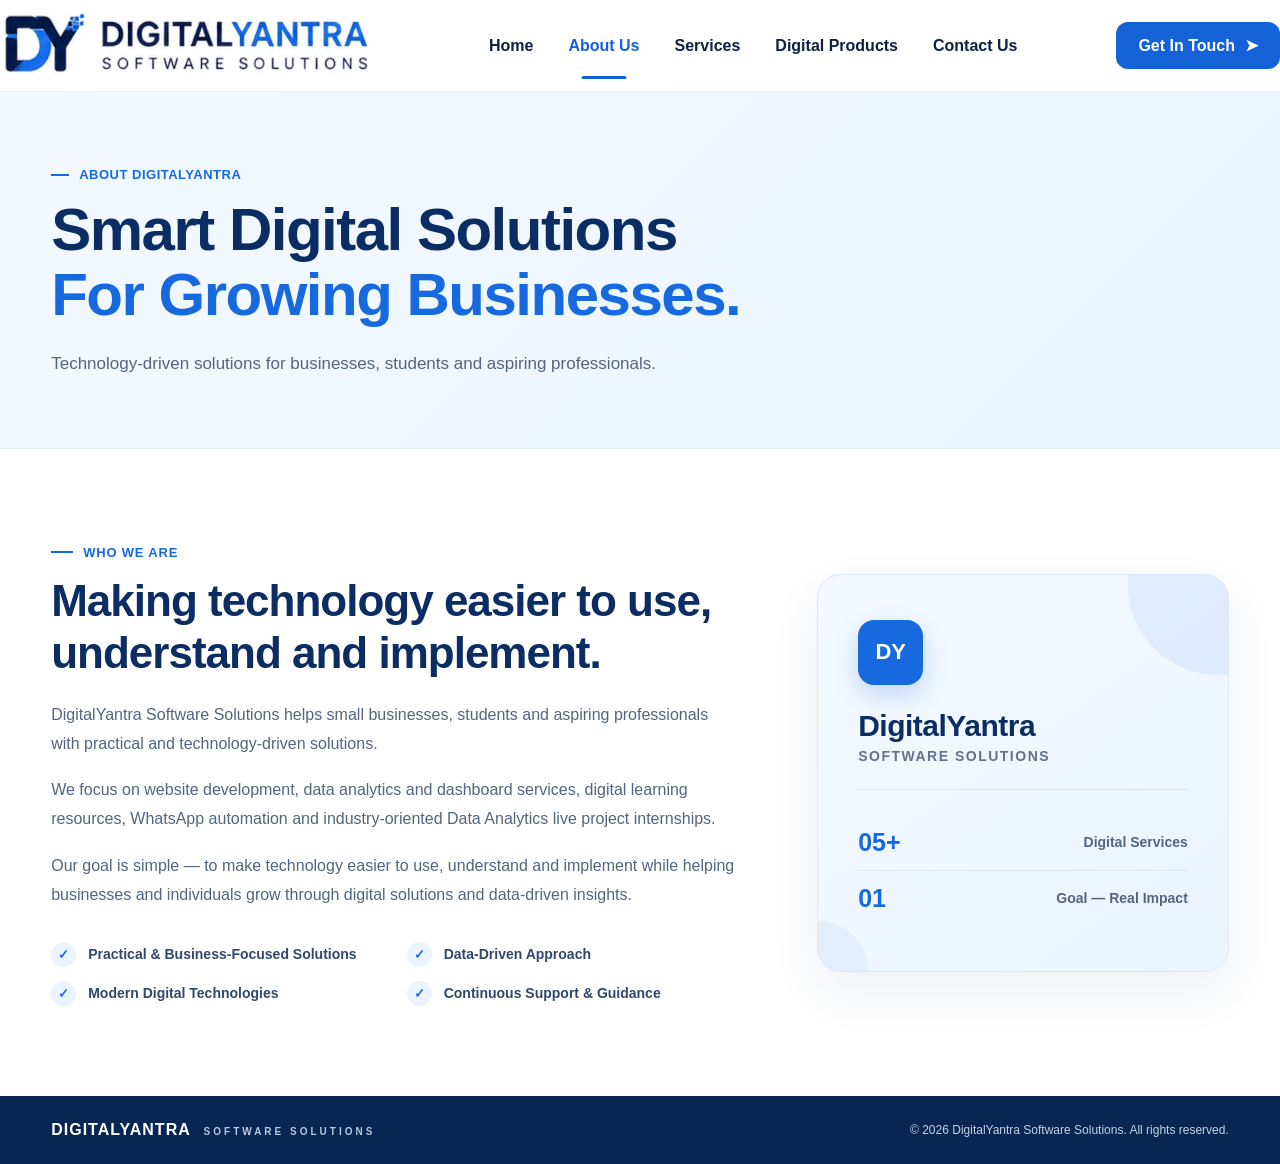
==== about.html @ acbac9d9 "Add files via upload" ====
<!DOCTYPE html><html lang="en"><head><meta charset="UTF-8"><meta name="viewport" content="width=device-width, initial-scale=1.0"><meta name="description" content="About DigitalYantra Software Solutions."><title>About Us | DigitalYantra Software Solutions</title><link rel="stylesheet" href="css/common.css"><link rel="stylesheet" href="css/about.css"></head><body>
<header class="header"><div class="container nav-wrap"><a href="index.html" class="brand"><img src="image/DigitalYantra_Logo.jpg" alt="DigitalYantra Software Solutions" class="brand-logo"></a><nav class="nav" id="mainNav"><a href="index.html">Home</a><a href="about.html" class="active">About Us</a><a href="services.html">Services</a><a href="digital-products.html">Digital Products</a><a href="contact.html">Contact Us</a></nav><a class="top-btn" href="contact.html">Get In Touch <span>➤</span></a><button class="menu-btn" id="menuBtn" aria-label="Open menu">☰</button></div></header>
<main><section class="page-hero"><div class="container"><div class="eyebrow"><span></span> ABOUT DIGITALYANTRA</div><h1>Smart Digital Solutions<br><span>For Growing Businesses.</span></h1><p>Technology-driven solutions for businesses, students and aspiring professionals.</p></div></section>
<section class="about-section"><div class="container about-grid"><div class="about-content"><div class="about-label">WHO WE ARE</div><h2>Making technology easier to use, understand and implement.</h2><p>DigitalYantra Software Solutions helps small businesses, students and aspiring professionals with practical and technology-driven solutions.</p><p>We focus on website development, data analytics and dashboard services, digital learning resources, WhatsApp automation and industry-oriented Data Analytics live project internships.</p><p>Our goal is simple — to make technology easier to use, understand and implement while helping businesses and individuals grow through digital solutions and data-driven insights.</p><div class="about-points"><div class="about-point"><span>✓</span><p>Practical &amp; Business-Focused Solutions</p></div><div class="about-point"><span>✓</span><p>Data-Driven Approach</p></div><div class="about-point"><span>✓</span><p>Modern Digital Technologies</p></div><div class="about-point"><span>✓</span><p>Continuous Support &amp; Guidance</p></div></div></div><div class="about-card"><div class="about-card-icon">DY</div><h3>DigitalYantra</h3><p>Software Solutions</p><div class="about-divider"></div><div class="about-stat"><strong>05+</strong><span>Digital Services</span></div><div class="about-stat"><strong>01</strong><span>Goal — Real Impact</span></div></div></div></section></main>
<footer><div class="container footer-inner"><div class="footer-brand">DIGITALYANTRA <span>SOFTWARE SOLUTIONS</span></div><p>© <span id="year"></span> DigitalYantra Software Solutions. All rights reserved.</p></div></footer><script src="js/common.js"></script></body></html>
---- css/common.css ----
/* =========================================================
   GLOBAL RESET
========================================================= */

* {
    box-sizing: border-box;
    margin: 0;
    padding: 0;
}

html {
    scroll-behavior: smooth;
    width: 100%;
}

body {
    width: 100%;
    min-width: 0;

    font-family: Arial, Helvetica, sans-serif;

    color: #10244b;
    background: #ffffff;

    overflow-x: hidden;
}

img {
    max-width: 100%;
    height: auto;
}

a {
    color: inherit;
    text-decoration: none;
}

button {
    font-family: inherit;
}


/* =========================================================
   CONTAINER
========================================================= */

.container {
    width: min(92%, 1390px);
    margin-left: auto;
    margin-right: auto;
}


/* =========================================================
   HEADER
========================================================= */

.header {
    width: 100%;
    height: 92px;

    background: rgba(255, 255, 255, 0.98);

    border-bottom: 1px solid #edf1f7;

    display: flex;
    align-items: center;

    position: sticky;
    top: 0;

    z-index: 1000;
}


/* =========================================================
   HEADER WRAPPER
========================================================= */

.nav-wrap {
    width: 100%;

    display: flex;
    align-items: center;
    justify-content: space-between;

    gap: 25px;
}


/* =========================================================
   LOGO
========================================================= */

.brand {
    display: flex;
    align-items: center;

    flex-shrink: 1;

    min-width: 0;
}

.brand-logo {
    width: 390px;
    max-width: 100%;

    height: auto;
    max-height: 72px;

    display: block;

    object-fit: contain;
}


/* =========================================================
   NAVIGATION
========================================================= */

.nav {
    display: flex;
    align-items: center;

    gap: 35px;

    font-weight: 600;

    color: #0e1f42;

    flex-shrink: 0;
}

.nav a {
    height: 92px;

    display: flex;
    align-items: center;

    position: relative;

    white-space: nowrap;

    transition: color 0.25s ease;
}

.nav a:hover,
.nav a.active {
    color: #1261d9;
}

.nav a.active::after {
    content: "";

    position: absolute;

    bottom: 13px;
    left: 50%;

    transform: translateX(-50%);

    width: 45px;
    height: 3px;

    background: #1261d9;

    border-radius: 4px;
}


/* =========================================================
   GET IN TOUCH BUTTON
========================================================= */

.top-btn {
    display: inline-flex;

    align-items: center;
    justify-content: center;

    gap: 10px;

    background: #1462d8;

    color: #ffffff;

    padding: 14px 22px;

    border-radius: 12px;

    font-weight: 700;

    white-space: nowrap;

    flex-shrink: 0;

    transition:
        transform 0.25s ease,
        box-shadow 0.25s ease;
}

.top-btn:hover {
    transform: translateY(-2px);

    box-shadow:
        0 10px 25px rgba(18, 97, 217, 0.25);
}


/* =========================================================
   MOBILE MENU BUTTON
========================================================= */

.menu-btn {
    display: none;

    border: 0;

    background: transparent;

    color: #1261d9;

    font-size: 30px;

    line-height: 1;

    cursor: pointer;

    padding: 5px;
}


/* =========================================================
   EYEBROW
========================================================= */

.eyebrow {
    color: #1555a7;

    font-size: 15px;

    font-weight: 800;

    letter-spacing: 0.4px;

    display: flex;

    align-items: center;

    gap: 10px;
}

.eyebrow span {
    width: 29px;
    height: 2px;

    background: #1261d9;
}


/* =========================================================
   FOOTER
========================================================= */

footer {
    background: #092653;

    color: #ffffff;

    padding: 25px 0;
}

.footer-inner {
    display: flex;

    justify-content: space-between;

    align-items: center;

    gap: 20px;
}

.footer-brand {
    font-weight: 800;

    letter-spacing: 1px;
}

.footer-brand span {
    font-size: 10px;

    letter-spacing: 3px;

    margin-left: 8px;

    color: #b8c8e2;
}

footer p {
    font-size: 12px;

    color: #c4d1e4;
}


/* =========================================================
   LARGE TABLET / SMALL LAPTOP
========================================================= */

@media (max-width: 1200px) {

    .container {
        width: min(94%, 1100px);
    }

    .brand-logo {
        width: 300px;
    }

    .nav {
        gap: 20px;
        font-size: 15px;
    }

    .top-btn {
        padding: 12px 16px;
    }
}


/* =========================================================
   TABLET
========================================================= */

@media (max-width: 1000px) {

    .header {
        height: 76px;
    }

    .nav-wrap {
        gap: 15px;
    }

    .brand-logo {
        width: 280px;
        max-height: 60px;
    }

    /* Hide desktop navigation */

    .nav {
        display: none;

        position: absolute;

        top: 76px;
        left: 3%;
        right: 3%;

        width: auto;

        background: #ffffff;

        padding: 10px;

        flex-direction: column;

        align-items: stretch;

        gap: 0;

        border-radius: 0 0 14px 14px;

        box-shadow:
            0 12px 30px rgba(0, 0, 0, 0.12);

        z-index: 999;
    }

    /* JavaScript adds .open */

    .nav.open {
        display: flex;
    }

    .nav a {
        width: 100%;

        height: 50px;

        display: flex;

        align-items: center;

        justify-content: center;

        border-bottom: 1px solid #edf1f7;
    }

    .nav a:last-child {
        border-bottom: 0;
    }

    .nav a.active::after {
        bottom: 3px;
    }

    /* Hide desktop button */

    .top-btn {
        display: none;
    }

    /* Show hamburger */

    .menu-btn {
        display: block;

        flex-shrink: 0;
    }
}


/* =========================================================
   MOBILE
========================================================= */

@media (max-width: 650px) {

    .container {
        width: calc(100% - 30px);
    }

    .header {
        height: 68px;
    }

    .brand {
        max-width: calc(100% - 50px);
    }

    .brand-logo {
        width: 220px;
        max-width: 100%;
        max-height: 52px;
    }

    .menu-btn {
        font-size: 27px;
    }

    .nav {
        top: 68px;

        left: 15px;
        right: 15px;
    }

    .footer-inner {
        flex-direction: column;

        text-align: center;

        gap: 10px;
    }

    .footer-brand span {
        display: block;

        margin-left: 0;

        margin-top: 4px;
    }
}


/* =========================================================
   VERY SMALL PHONES
========================================================= */

@media (max-width: 400px) {

    .container {
        width: calc(100% - 24px);
    }

    .brand-logo {
        width: 190px;
    }

    .menu-btn {
        font-size: 25px;
    }
}
---- css/about.css ----
/* =========================================================
   ABOUT US PAGE
   DigitalYantra Software Solutions
   ========================================================= */


/* =========================================================
   PAGE HERO
   ========================================================= */

.page-hero {
    padding: 75px 0 70px;
    background: linear-gradient(
        135deg,
        #f4f9ff 0%,
        #eaf4ff 100%
    );

    border-bottom: 1px solid #e1ebf7;
}

.page-hero .container {
    max-width: 1250px;
}

.eyebrow {
    display: flex;
    align-items: center;
    gap: 10px;

    margin-bottom: 16px;

    color: #1769e0;
    font-size: 13px;
    font-weight: 800;
    letter-spacing: 0.5px;
}

.eyebrow span {
    width: 18px;
    height: 2px;

    display: inline-block;

    background: #1769e0;
}

.page-hero h1 {
    margin: 0;

    color: #0c2d63;

    font-size: clamp(38px, 5vw, 60px);
    line-height: 1.08;

    letter-spacing: -1.5px;
}

.page-hero h1 span {
    color: #1769e0;
}

.page-hero p {
    max-width: 650px;

    margin: 22px 0 0;

    color: #526581;

    font-size: 17px;
    line-height: 1.7;
}


/* =========================================================
   ABOUT SECTION
   ========================================================= */

.about-section {
    padding: 90px 0;
    background: #ffffff;
}

.about-section .container {
    max-width: 1250px;
}


/* =========================================================
   ABOUT GRID
   ========================================================= */

.about-grid {
    display: grid;

    grid-template-columns: 1.25fr 0.75fr;

    gap: 80px;

    align-items: center;
}


/* =========================================================
   ABOUT CONTENT
   ========================================================= */

.about-content {
    max-width: 720px;
}

.about-label {
    display: inline-flex;
    align-items: center;

    margin-bottom: 15px;

    color: #1769e0;

    font-size: 13px;
    font-weight: 800;

    letter-spacing: 0.8px;
}

.about-label::before {
    content: "";

    width: 22px;
    height: 2px;

    margin-right: 10px;

    background: #1769e0;
}

.about-content h2 {
    margin: 0 0 22px;

    color: #0c2d63;

    font-size: clamp(30px, 4vw, 44px);

    line-height: 1.18;

    letter-spacing: -1px;
}

.about-content > p {
    margin: 0 0 18px;

    color: #526581;

    font-size: 16px;

    line-height: 1.8;
}


/* =========================================================
   ABOUT POINTS
   ========================================================= */

.about-points {
    display: grid;

    grid-template-columns: 1fr 1fr;

    gap: 14px 25px;

    margin-top: 32px;
}

.about-point {
    display: flex;

    align-items: flex-start;

    gap: 12px;
}

.about-point span {
    flex-shrink: 0;

    width: 25px;
    height: 25px;

    display: flex;
    align-items: center;
    justify-content: center;

    background: #eaf3ff;

    color: #1769e0;

    border-radius: 50%;

    font-size: 13px;
    font-weight: 800;
}

.about-point p {
    margin: 2px 0 0;

    color: #30496b;

    font-size: 14px;
    font-weight: 600;

    line-height: 1.5;
}


/* =========================================================
   ABOUT CARD
   ========================================================= */

.about-card {
    position: relative;

    padding: 45px 40px;

    background: linear-gradient(
        145deg,
        #f4f9ff 0%,
        #eaf4ff 100%
    );

    border: 1px solid #dbe8f6;

    border-radius: 24px;

    box-shadow:
        0 20px 50px rgba(25, 70, 120, 0.08);

    overflow: hidden;
}


/* Decorative circle */

.about-card::before {
    content: "";

    position: absolute;

    width: 180px;
    height: 180px;

    right: -80px;
    top: -80px;

    border-radius: 50%;

    background: rgba(23, 105, 224, 0.08);
}


/* Second decorative circle */

.about-card::after {
    content: "";

    position: absolute;

    width: 100px;
    height: 100px;

    left: -50px;
    bottom: -50px;

    border-radius: 50%;

    background: rgba(23, 105, 224, 0.05);
}


/* =========================================================
   ABOUT CARD ICON
   ========================================================= */

.about-card-icon {
    position: relative;

    width: 65px;
    height: 65px;

    display: flex;
    align-items: center;
    justify-content: center;

    margin-bottom: 24px;

    background: #1769e0;

    color: #ffffff;

    border-radius: 16px;

    font-size: 22px;
    font-weight: 800;

    box-shadow:
        0 10px 25px rgba(23, 105, 224, 0.22);
}


/* =========================================================
   ABOUT CARD TEXT
   ========================================================= */

.about-card h3 {
    position: relative;

    margin: 0;

    color: #0c2d63;

    font-size: 30px;

    letter-spacing: -0.5px;
}

.about-card > p {
    position: relative;

    margin: 5px 0 25px;

    color: #60728d;

    font-size: 14px;

    text-transform: uppercase;

    letter-spacing: 1.5px;

    font-weight: 700;
}


/* =========================================================
   DIVIDER
   ========================================================= */

.about-divider {
    position: relative;

    height: 1px;

    margin: 25px 0;

    background: #d5e3f2;
}


/* =========================================================
   STATISTICS
   ========================================================= */

.about-stat {
    position: relative;

    display: flex;

    align-items: center;

    justify-content: space-between;

    padding: 13px 0;

    border-bottom: 1px solid #dce7f3;
}

.about-stat:last-child {
    border-bottom: none;
}

.about-stat strong {
    color: #1769e0;

    font-size: 25px;

    font-weight: 800;
}

.about-stat span {
    color: #526581;

    font-size: 14px;

    font-weight: 600;
}


/* =========================================================
   HOVER EFFECT
   ========================================================= */

.about-card {
    transition:
        transform 0.3s ease,
        box-shadow 0.3s ease;
}

.about-card:hover {
    transform: translateY(-6px);

    box-shadow:
        0 25px 60px rgba(25, 70, 120, 0.13);
}


/* =========================================================
   TABLET
   ========================================================= */

@media (max-width: 900px) {

    .page-hero {
        padding: 60px 0;
    }

    .about-section {
        padding: 70px 0;
    }

    .about-grid {
        grid-template-columns: 1fr;

        gap: 50px;
    }

    .about-content {
        max-width: 100%;
    }

    .about-card {
        max-width: 600px;

        width: 100%;

        margin: 0 auto;
    }
}


/* =========================================================
   MOBILE
   ========================================================= */

@media (max-width: 600px) {

    .page-hero {
        padding: 45px 0 50px;
    }

    .page-hero h1 {
        font-size: 36px;

        letter-spacing: -0.8px;
    }

    .page-hero p {
        font-size: 15px;
    }


    .about-section {
        padding: 55px 0;
    }


    .about-grid {
        gap: 40px;
    }


    .about-content h2 {
        font-size: 31px;

        line-height: 1.2;
    }


    .about-content > p {
        font-size: 15px;

        line-height: 1.75;
    }


    /* Stack points */

    .about-points {
        grid-template-columns: 1fr;

        gap: 14px;

        margin-top: 28px;
    }


    /* About card */

    .about-card {
        padding: 35px 28px;

        border-radius: 20px;
    }


    .about-card h3 {
        font-size: 27px;
    }


    .about-card-icon {
        width: 58px;
        height: 58px;

        font-size: 20px;
    }


    .about-stat strong {
        font-size: 22px;
    }
}


/* =========================================================
   SMALL MOBILE
   ========================================================= */

@media (max-width: 400px) {

    .page-hero h1 {
        font-size: 32px;
    }

    .about-content h2 {
        font-size: 28px;
    }

    .about-card {
        padding: 30px 22px;
    }

    .about-stat span {
        font-size: 13px;
    }
}
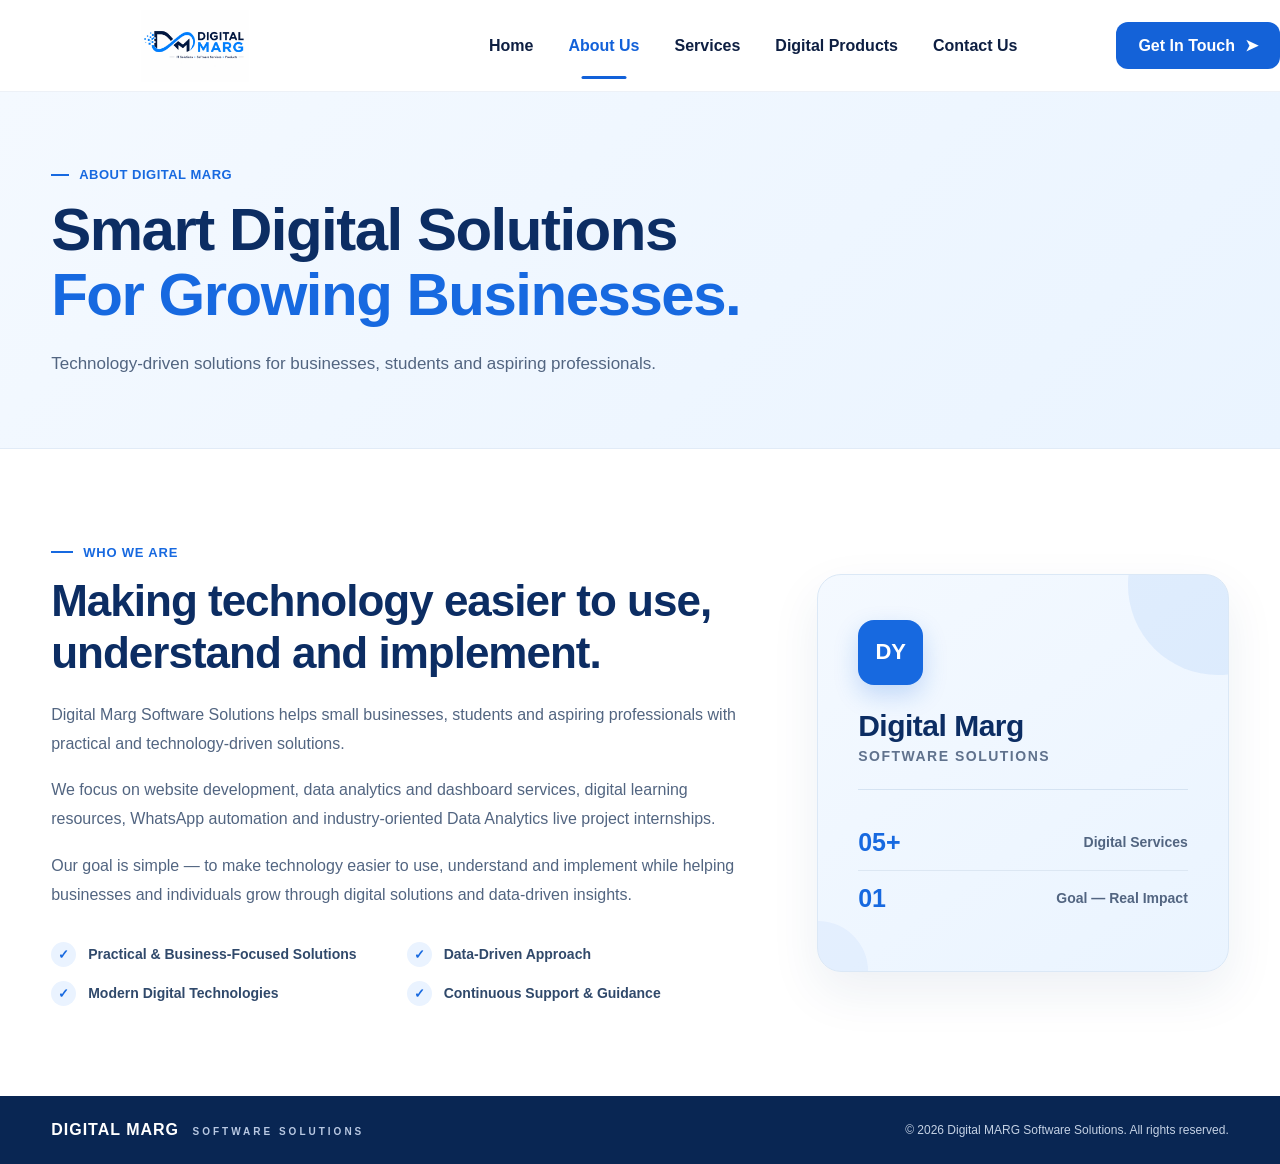
==== commit a0b8004c: "Update about.html" ====
--- a/about.html
+++ b/about.html
@@ -1,5 +1,44 @@
-<!DOCTYPE html><html lang="en"><head><meta charset="UTF-8"><meta name="viewport" content="width=device-width, initial-scale=1.0"><meta name="description" content="About DigitalYantra Software Solutions."><title>About Us | DigitalYantra Software Solutions</title><link rel="stylesheet" href="css/common.css"><link rel="stylesheet" href="css/about.css"></head><body>
-<header class="header"><div class="container nav-wrap"><a href="index.html" class="brand"><img src="image/DigitalYantra_Logo.jpg" alt="DigitalYantra Software Solutions" class="brand-logo"></a><nav class="nav" id="mainNav"><a href="index.html">Home</a><a href="about.html" class="active">About Us</a><a href="services.html">Services</a><a href="digital-products.html">Digital Products</a><a href="contact.html">Contact Us</a></nav><a class="top-btn" href="contact.html">Get In Touch <span>➤</span></a><button class="menu-btn" id="menuBtn" aria-label="Open menu">☰</button></div></header>
-<main><section class="page-hero"><div class="container"><div class="eyebrow"><span></span> ABOUT DIGITALYANTRA</div><h1>Smart Digital Solutions<br><span>For Growing Businesses.</span></h1><p>Technology-driven solutions for businesses, students and aspiring professionals.</p></div></section>
-<section class="about-section"><div class="container about-grid"><div class="about-content"><div class="about-label">WHO WE ARE</div><h2>Making technology easier to use, understand and implement.</h2><p>DigitalYantra Software Solutions helps small businesses, students and aspiring professionals with practical and technology-driven solutions.</p><p>We focus on website development, data analytics and dashboard services, digital learning resources, WhatsApp automation and industry-oriented Data Analytics live project internships.</p><p>Our goal is simple — to make technology easier to use, understand and implement while helping businesses and individuals grow through digital solutions and data-driven insights.</p><div class="about-points"><div class="about-point"><span>✓</span><p>Practical &amp; Business-Focused Solutions</p></div><div class="about-point"><span>✓</span><p>Data-Driven Approach</p></div><div class="about-point"><span>✓</span><p>Modern Digital Technologies</p></div><div class="about-point"><span>✓</span><p>Continuous Support &amp; Guidance</p></div></div></div><div class="about-card"><div class="about-card-icon">DY</div><h3>DigitalYantra</h3><p>Software Solutions</p><div class="about-divider"></div><div class="about-stat"><strong>05+</strong><span>Digital Services</span></div><div class="about-stat"><strong>01</strong><span>Goal — Real Impact</span></div></div></div></section></main>
-<footer><div class="container footer-inner"><div class="footer-brand">DIGITALYANTRA <span>SOFTWARE SOLUTIONS</span></div><p>© <span id="year"></span> DigitalYantra Software Solutions. All rights reserved.</p></div></footer><script src="js/common.js"></script></body></html>
+<!DOCTYPE html>
+<html lang="en"><head><meta charset="UTF-8">
+  <meta name="viewport" content="width=device-width, initial-scale=1.0">
+  <meta name="description" content="About Digital Marg Software Solutions.">
+  <title>About Us | Digital Marg Software Solutions</title>
+  <link rel="stylesheet" href="css/common.css">
+  <link rel="stylesheet" href="css/about.css">
+</head><body>
+<header class="header">
+  <div class="container nav-wrap"><a href="index.html" class="brand">
+    <img src="image/DigitalYantra_Logo.jpg" alt="DigitalYantra Software Solutions" class="brand-logo">
+  </a><nav class="nav" id="mainNav"><a href="index.html">Home</a>
+    <a href="about.html" class="active">About Us</a>
+    <a href="services.html">Services</a>
+    <a href="digital-products.html">Digital Products</a>
+    <a href="contact.html">Contact Us</a>
+  </nav><a class="top-btn" href="contact.html">Get In Touch <span>➤</span></a><button class="menu-btn" id="menuBtn" aria-label="Open menu">☰</button></div>
+</header>
+<main><section class="page-hero">
+  <div class="container"><div class="eyebrow">
+    <span>
+      
+    </span> ABOUT DIGITAL MARG</div>
+    <h1>Smart Digital Solutions<br><span>For Growing Businesses.</span></h1>
+    <p>Technology-driven solutions for businesses, students and aspiring professionals.</p>
+  </div></section>
+<section class="about-section">
+  <div class="container about-grid">
+    <div class="about-content">
+      <div class="about-label">WHO WE ARE</div>
+      <h2>Making technology easier to use, understand and implement.</h2>
+      <p>Digital Marg Software Solutions helps small businesses, students and aspiring professionals with practical and technology-driven solutions.</p>
+      <p>We focus on website development, data analytics and dashboard services, digital learning resources, WhatsApp automation and industry-oriented Data Analytics live project internships.</p><p>Our goal is simple — to make technology easier to use, understand and implement while helping businesses and individuals grow through digital solutions and data-driven insights.</p>
+      <div class="about-points"><div class="about-point"><span>✓</span><p>Practical &amp; Business-Focused Solutions</p></div><div class="about-point"><span>✓</span><p>Data-Driven Approach</p></div><div class="about-point"><span>✓</span>
+        <p>Modern Digital Technologies</p></div><div class="about-point">
+          <span>✓</span><p>Continuous Support &amp; Guidance</p></div></div></div><div class="about-card">
+            <div class="about-card-icon">DY</div><h3>Digital Marg</h3>
+            <p>Software Solutions</p><div class="about-divider">
+              
+            </div>
+            <div class="about-stat"><strong>05+</strong><span>Digital Services</span>
+            </div><div class="about-stat"><strong>01</strong><span>Goal — Real Impact</span></div></div></div></section></main>
+<footer>
+  <div class="container footer-inner"><div class="footer-brand">DIGITAL MARG <span>SOFTWARE SOLUTIONS</span></div><p>© <span id="year"></span> Digital MARG Software Solutions. All rights reserved.</p></div></footer><script src="js/common.js"></script></body></html>
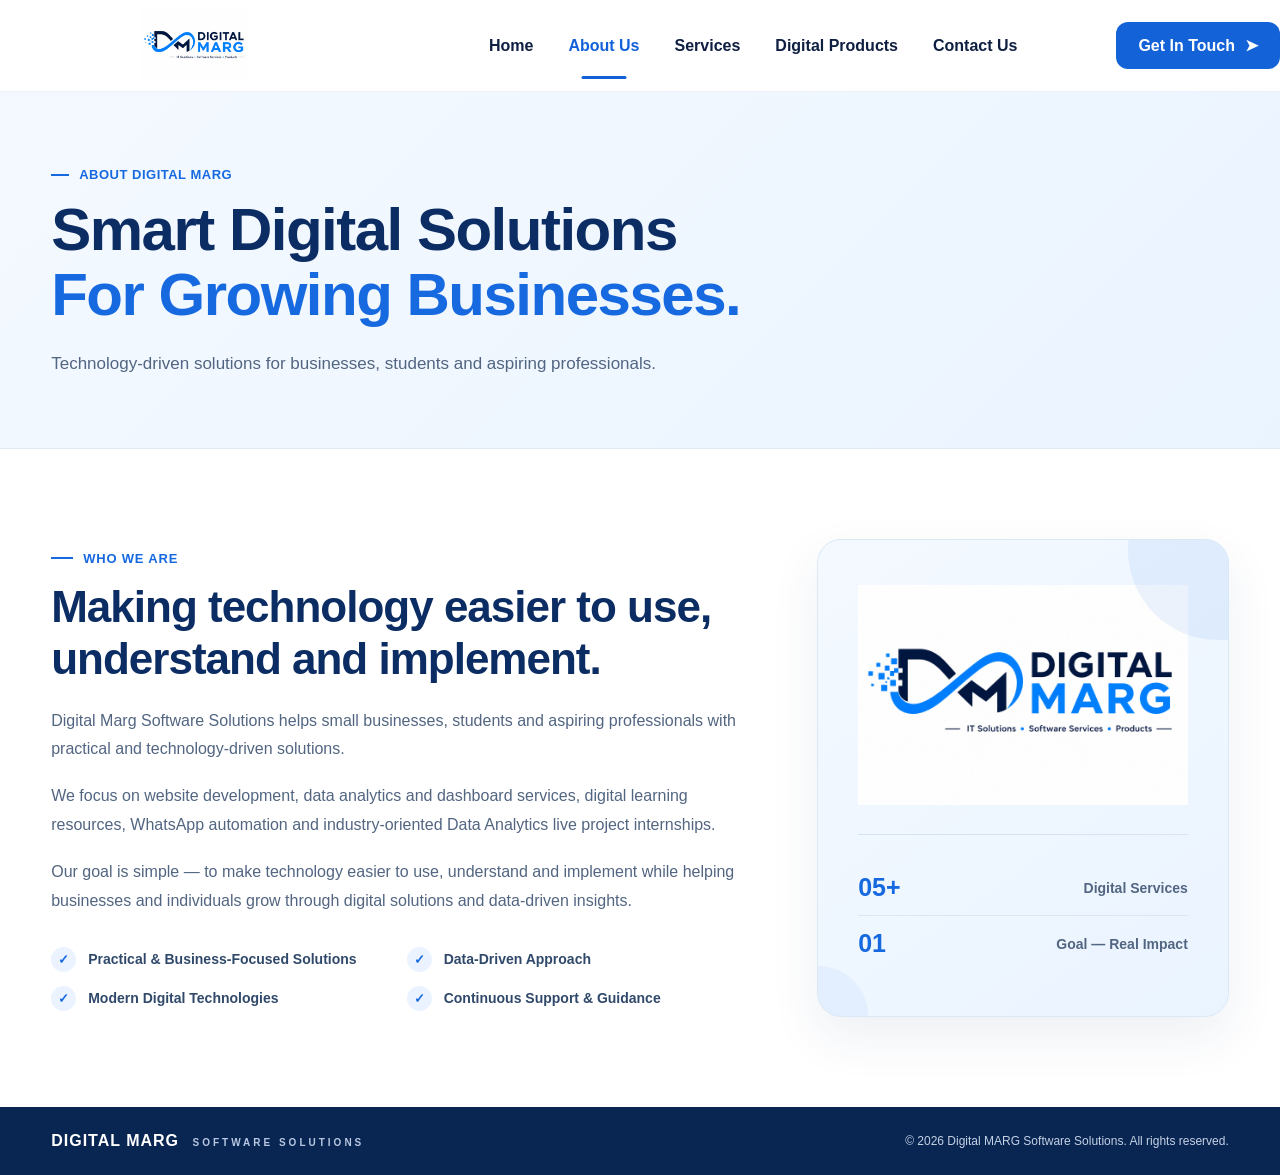
==== commit 98d2b884: "Update about.html" ====
--- a/about.html
+++ b/about.html
@@ -1,44 +1,363 @@
 <!DOCTYPE html>
-<html lang="en"><head><meta charset="UTF-8">
-  <meta name="viewport" content="width=device-width, initial-scale=1.0">
-  <meta name="description" content="About Digital Marg Software Solutions.">
-  <title>About Us | Digital Marg Software Solutions</title>
-  <link rel="stylesheet" href="css/common.css">
-  <link rel="stylesheet" href="css/about.css">
-</head><body>
-<header class="header">
-  <div class="container nav-wrap"><a href="index.html" class="brand">
-    <img src="image/DigitalYantra_Logo.jpg" alt="DigitalYantra Software Solutions" class="brand-logo">
-  </a><nav class="nav" id="mainNav"><a href="index.html">Home</a>
-    <a href="about.html" class="active">About Us</a>
-    <a href="services.html">Services</a>
-    <a href="digital-products.html">Digital Products</a>
-    <a href="contact.html">Contact Us</a>
-  </nav><a class="top-btn" href="contact.html">Get In Touch <span>➤</span></a><button class="menu-btn" id="menuBtn" aria-label="Open menu">☰</button></div>
-</header>
-<main><section class="page-hero">
-  <div class="container"><div class="eyebrow">
-    <span>
-      
-    </span> ABOUT DIGITAL MARG</div>
-    <h1>Smart Digital Solutions<br><span>For Growing Businesses.</span></h1>
-    <p>Technology-driven solutions for businesses, students and aspiring professionals.</p>
-  </div></section>
-<section class="about-section">
-  <div class="container about-grid">
-    <div class="about-content">
-      <div class="about-label">WHO WE ARE</div>
-      <h2>Making technology easier to use, understand and implement.</h2>
-      <p>Digital Marg Software Solutions helps small businesses, students and aspiring professionals with practical and technology-driven solutions.</p>
-      <p>We focus on website development, data analytics and dashboard services, digital learning resources, WhatsApp automation and industry-oriented Data Analytics live project internships.</p><p>Our goal is simple — to make technology easier to use, understand and implement while helping businesses and individuals grow through digital solutions and data-driven insights.</p>
-      <div class="about-points"><div class="about-point"><span>✓</span><p>Practical &amp; Business-Focused Solutions</p></div><div class="about-point"><span>✓</span><p>Data-Driven Approach</p></div><div class="about-point"><span>✓</span>
-        <p>Modern Digital Technologies</p></div><div class="about-point">
-          <span>✓</span><p>Continuous Support &amp; Guidance</p></div></div></div><div class="about-card">
-            <div class="about-card-icon">DY</div><h3>Digital Marg</h3>
-            <p>Software Solutions</p><div class="about-divider">
-              
+<html lang="en">
+
+<head>
+    <meta charset="UTF-8">
+
+    <meta name="viewport" content="width=device-width, initial-scale=1.0">
+
+    <meta name="description"
+        content="About Digital Marg Software Solutions - Technology-driven digital solutions, data analytics, dashboards, website development, automation and learning resources.">
+
+    <title>About Us | Digital Marg Software Solutions</title>
+
+    <!-- CSS -->
+    <link rel="stylesheet" href="css/common.css">
+    <link rel="stylesheet" href="css/about.css">
+</head>
+
+<body>
+
+    <!-- =========================
+         HEADER / NAVIGATION
+    ========================== -->
+
+    <header class="header">
+
+        <div class="container nav-wrap">
+
+            <!-- Logo -->
+            <a href="index.html" class="brand">
+
+                <img src="image/DigitalYantra_Logo.jpg"
+                     alt="DigitalYantra Software Solutions"
+                     class="brand-logo">
+
+            </a>
+
+
+            <!-- Navigation -->
+            <nav class="nav" id="mainNav">
+
+                <a href="index.html">
+                    Home
+                </a>
+
+                <a href="about.html" class="active">
+                    About Us
+                </a>
+
+                <a href="services.html">
+                    Services
+                </a>
+
+                <a href="digital-products.html">
+                    Digital Products
+                </a>
+
+                <a href="contact.html">
+                    Contact Us
+                </a>
+
+            </nav>
+
+
+            <!-- Get In Touch Button -->
+            <a class="top-btn" href="contact.html">
+
+                Get In Touch
+
+                <span>➤</span>
+
+            </a>
+
+
+            <!-- Mobile Menu Button -->
+            <button class="menu-btn"
+                    id="menuBtn"
+                    aria-label="Open menu">
+
+                ☰
+
+            </button>
+
+        </div>
+
+    </header>
+
+
+
+    <!-- =========================
+         MAIN CONTENT
+    ========================== -->
+
+    <main>
+
+
+        <!-- =========================
+             PAGE HERO
+        ========================== -->
+
+        <section class="page-hero">
+
+            <div class="container">
+
+                <div class="eyebrow">
+
+                    <span></span>
+
+                    ABOUT DIGITAL MARG
+
+                </div>
+
+
+                <h1>
+
+                    Smart Digital Solutions
+
+                    <br>
+
+                    <span>For Growing Businesses.</span>
+
+                </h1>
+
+
+                <p>
+
+                    Technology-driven solutions for businesses,
+                    students and aspiring professionals.
+
+                </p>
+
             </div>
-            <div class="about-stat"><strong>05+</strong><span>Digital Services</span>
-            </div><div class="about-stat"><strong>01</strong><span>Goal — Real Impact</span></div></div></div></section></main>
-<footer>
-  <div class="container footer-inner"><div class="footer-brand">DIGITAL MARG <span>SOFTWARE SOLUTIONS</span></div><p>© <span id="year"></span> Digital MARG Software Solutions. All rights reserved.</p></div></footer><script src="js/common.js"></script></body></html>
+
+        </section>
+
+
+
+        <!-- =========================
+             ABOUT SECTION
+        ========================== -->
+
+        <section class="about-section">
+
+            <div class="container about-grid">
+
+
+                <!-- LEFT CONTENT -->
+
+                <div class="about-content">
+
+
+                    <div class="about-label">
+
+                        WHO WE ARE
+
+                    </div>
+
+
+                    <h2>
+
+                        Making technology easier to use,
+                        understand and implement.
+
+                    </h2>
+
+
+                    <p>
+
+                        Digital Marg Software Solutions helps
+                        small businesses, students and aspiring
+                        professionals with practical and
+                        technology-driven solutions.
+
+                    </p>
+
+
+                    <p>
+
+                        We focus on website development,
+                        data analytics and dashboard services,
+                        digital learning resources,
+                        WhatsApp automation and
+                        industry-oriented Data Analytics
+                        live project internships.
+
+                    </p>
+
+
+                    <p>
+
+                        Our goal is simple — to make technology
+                        easier to use, understand and implement
+                        while helping businesses and individuals
+                        grow through digital solutions and
+                        data-driven insights.
+
+                    </p>
+
+
+
+                    <!-- ABOUT POINTS -->
+
+                    <div class="about-points">
+
+
+                        <div class="about-point">
+
+                            <span>✓</span>
+
+                            <p>
+                                Practical &amp;
+                                Business-Focused Solutions
+                            </p>
+
+                        </div>
+
+
+                        <div class="about-point">
+
+                            <span>✓</span>
+
+                            <p>
+                                Data-Driven Approach
+                            </p>
+
+                        </div>
+
+
+                        <div class="about-point">
+
+                            <span>✓</span>
+
+                            <p>
+                                Modern Digital Technologies
+                            </p>
+
+                        </div>
+
+
+                        <div class="about-point">
+
+                            <span>✓</span>
+
+                            <p>
+                                Continuous Support &amp;
+                                Guidance
+                            </p>
+
+                        </div>
+
+
+                    </div>
+
+                </div>
+
+
+
+                <!-- =========================
+                     RIGHT ABOUT CARD
+                ========================== -->
+
+                <div class="about-card">
+
+
+                    <!-- DigitalYantra Logo -->
+
+                    <div class="about-logo">
+
+                        <img src="image/DigitalYantra_Logo.jpg"
+                             alt="DigitalYantra Software Solutions">
+
+                    </div>
+
+
+                    <!-- Divider -->
+
+                    <div class="about-divider"></div>
+
+
+
+                    <!-- Statistics -->
+
+                    <div class="about-stat">
+
+                        <strong>05+</strong>
+
+                        <span>
+                            Digital Services
+                        </span>
+
+                    </div>
+
+
+                    <div class="about-stat">
+
+                        <strong>01</strong>
+
+                        <span>
+                            Goal — Real Impact
+                        </span>
+
+                    </div>
+
+
+                </div>
+
+
+            </div>
+
+        </section>
+
+
+    </main>
+
+
+
+    <!-- =========================
+         FOOTER
+    ========================== -->
+
+    <footer>
+
+        <div class="container footer-inner">
+
+
+            <div class="footer-brand">
+
+                DIGITAL MARG
+
+                <span>
+                    SOFTWARE SOLUTIONS
+                </span>
+
+            </div>
+
+
+            <p>
+
+                ©
+
+                <span id="year"></span>
+
+                Digital MARG Software Solutions.
+                All rights reserved.
+
+            </p>
+
+
+        </div>
+
+    </footer>
+
+
+
+    <!-- =========================
+         JAVASCRIPT
+    ========================== -->
+
+    <script src="js/common.js"></script>
+
+</body>
+
+</html>
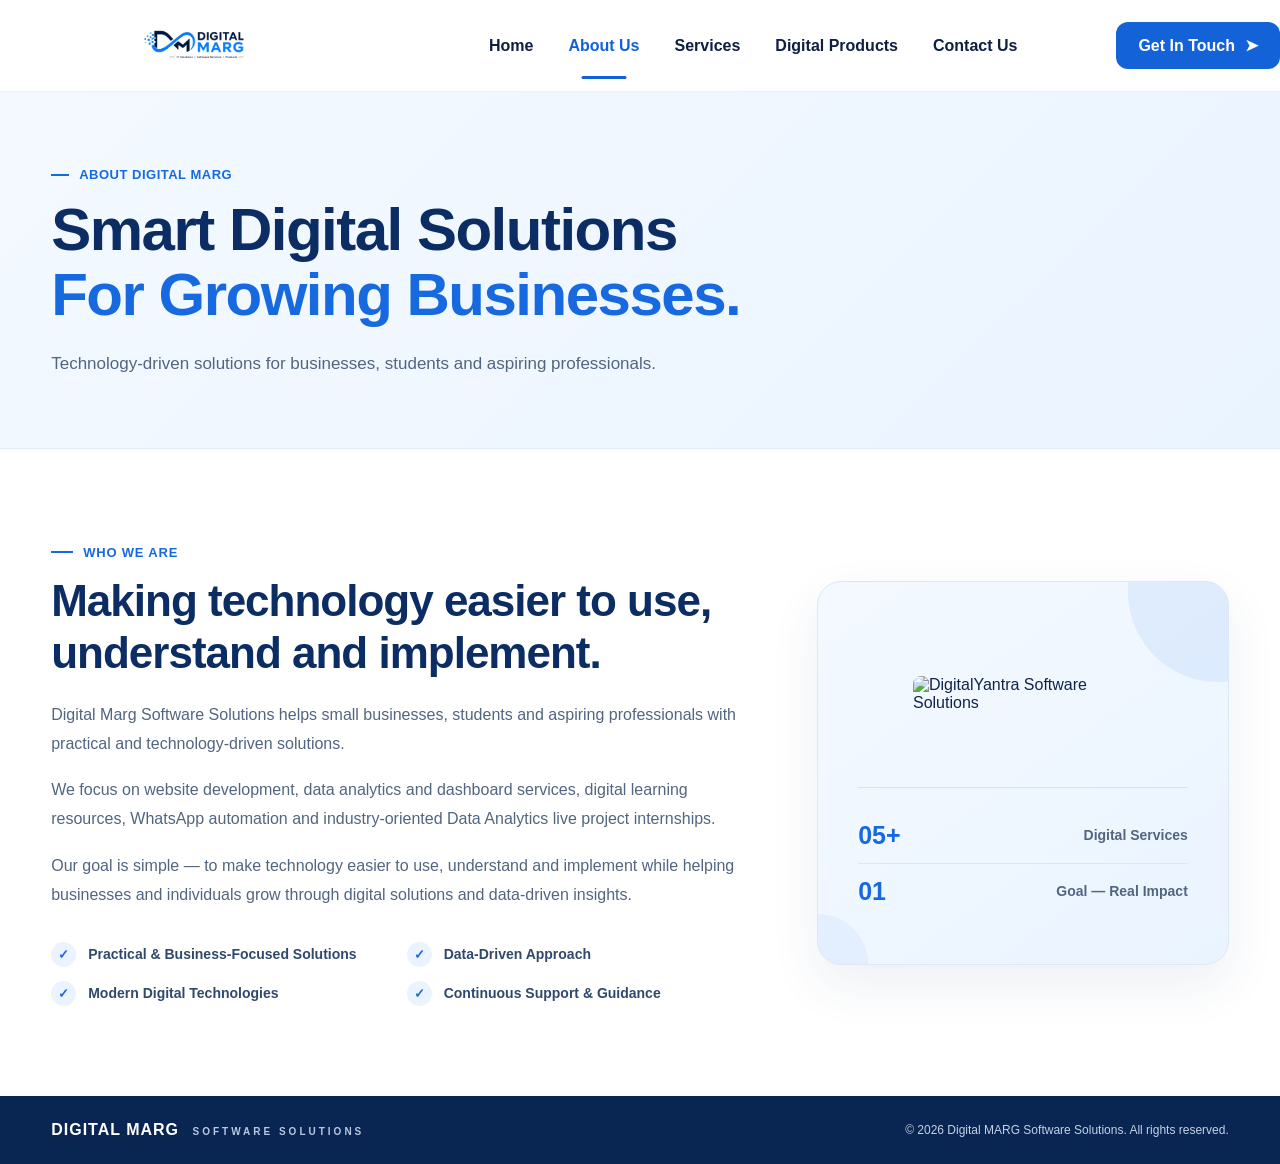
==== commit ede4432c: "Update about.html" ====
--- a/about.html
+++ b/about.html
@@ -29,7 +29,7 @@
             <!-- Logo -->
             <a href="index.html" class="brand">
 
-                <img src="image/DigitalYantra_Logo.jpg"
+                <img src="image/DigitalYantra_Logo.png"
                      alt="DigitalYantra Software Solutions"
                      class="brand-logo">
 
--- a/css/about.css
+++ b/css/about.css
@@ -10,6 +10,7 @@
 
 .page-hero {
     padding: 75px 0 70px;
+
     background: linear-gradient(
         135deg,
         #f4f9ff 0%,
@@ -31,8 +32,10 @@
     margin-bottom: 16px;
 
     color: #1769e0;
+
     font-size: 13px;
     font-weight: 800;
+
     letter-spacing: 0.5px;
 }
 
@@ -51,6 +54,7 @@
     color: #0c2d63;
 
     font-size: clamp(38px, 5vw, 60px);
+
     line-height: 1.08;
 
     letter-spacing: -1.5px;
@@ -68,6 +72,7 @@
     color: #526581;
 
     font-size: 17px;
+
     line-height: 1.7;
 }
 
@@ -78,6 +83,7 @@
 
 .about-section {
     padding: 90px 0;
+
     background: #ffffff;
 }
 
@@ -186,6 +192,7 @@
     height: 25px;
 
     display: flex;
+
     align-items: center;
     justify-content: center;
 
@@ -234,174 +241,153 @@
         0 20px 50px rgba(25, 70, 120, 0.08);
 
     overflow: hidden;
-}
-
-
-/* Decorative circle */
-
-.about-card::before {
-    content: "";
-
-    position: absolute;
-
-    width: 180px;
-    height: 180px;
-
-    right: -80px;
-    top: -80px;
-
-    border-radius: 50%;
-
-    background: rgba(23, 105, 224, 0.08);
-}
-
-
-/* Second decorative circle */
-
-.about-card::after {
-    content: "";
-
-    position: absolute;
-
-    width: 100px;
-    height: 100px;
-
-    left: -50px;
-    bottom: -50px;
-
-    border-radius: 50%;
-
-    background: rgba(23, 105, 224, 0.05);
-}
-
-
-/* =========================================================
-   ABOUT CARD ICON
-   ========================================================= */
-
-.about-card-icon {
-    position: relative;
-
-    width: 65px;
-    height: 65px;
-
-    display: flex;
-    align-items: center;
-    justify-content: center;
-
-    margin-bottom: 24px;
-
-    background: #1769e0;
-
-    color: #ffffff;
-
-    border-radius: 16px;
-
-    font-size: 22px;
-    font-weight: 800;
-
-    box-shadow:
-        0 10px 25px rgba(23, 105, 224, 0.22);
-}
-
-
-/* =========================================================
-   ABOUT CARD TEXT
-   ========================================================= */
-
-.about-card h3 {
-    position: relative;
-
-    margin: 0;
-
-    color: #0c2d63;
-
-    font-size: 30px;
-
-    letter-spacing: -0.5px;
-}
-
-.about-card > p {
-    position: relative;
-
-    margin: 5px 0 25px;
-
-    color: #60728d;
-
-    font-size: 14px;
-
-    text-transform: uppercase;
-
-    letter-spacing: 1.5px;
-
-    font-weight: 700;
-}
-
-
-/* =========================================================
-   DIVIDER
-   ========================================================= */
-
-.about-divider {
-    position: relative;
-
-    height: 1px;
-
-    margin: 25px 0;
-
-    background: #d5e3f2;
-}
-
-
-/* =========================================================
-   STATISTICS
-   ========================================================= */
-
-.about-stat {
-    position: relative;
-
-    display: flex;
-
-    align-items: center;
-
-    justify-content: space-between;
-
-    padding: 13px 0;
-
-    border-bottom: 1px solid #dce7f3;
-}
-
-.about-stat:last-child {
-    border-bottom: none;
-}
-
-.about-stat strong {
-    color: #1769e0;
-
-    font-size: 25px;
-
-    font-weight: 800;
-}
-
-.about-stat span {
-    color: #526581;
-
-    font-size: 14px;
-
-    font-weight: 600;
-}
-
-
-/* =========================================================
-   HOVER EFFECT
-   ========================================================= */
-
-.about-card {
+
     transition:
         transform 0.3s ease,
         box-shadow 0.3s ease;
 }
 
+
+/* =========================================================
+   DECORATIVE CIRCLES
+   ========================================================= */
+
+.about-card::before {
+    content: "";
+
+    position: absolute;
+
+    width: 180px;
+    height: 180px;
+
+    right: -80px;
+    top: -80px;
+
+    border-radius: 50%;
+
+    background: rgba(23, 105, 224, 0.08);
+
+    pointer-events: none;
+}
+
+
+.about-card::after {
+    content: "";
+
+    position: absolute;
+
+    width: 100px;
+    height: 100px;
+
+    left: -50px;
+    bottom: -50px;
+
+    border-radius: 50%;
+
+    background: rgba(23, 105, 224, 0.05);
+
+    pointer-events: none;
+}
+
+
+/* =========================================================
+   DIGITALYANTRA LOGO
+   ========================================================= */
+
+.about-logo {
+    position: relative;
+    z-index: 2;
+
+    display: flex;
+
+    align-items: center;
+    justify-content: center;
+
+    width: 100%;
+
+    min-height: 150px;
+
+    padding: 5px 0 20px;
+}
+
+
+.about-logo img {
+    display: block;
+
+    width: 220px;
+
+    max-width: 100%;
+
+    height: auto;
+
+    object-fit: contain;
+
+    border-radius: 8px;
+}
+
+
+/* =========================================================
+   DIVIDER
+   ========================================================= */
+
+.about-divider {
+    position: relative;
+
+    z-index: 2;
+
+    height: 1px;
+
+    margin: 10px 0 20px;
+
+    background: #d5e3f2;
+}
+
+
+/* =========================================================
+   STATISTICS
+   ========================================================= */
+
+.about-stat {
+    position: relative;
+
+    z-index: 2;
+
+    display: flex;
+
+    align-items: center;
+
+    justify-content: space-between;
+
+    padding: 13px 0;
+
+    border-bottom: 1px solid #dce7f3;
+}
+
+.about-stat:last-child {
+    border-bottom: none;
+}
+
+.about-stat strong {
+    color: #1769e0;
+
+    font-size: 25px;
+
+    font-weight: 800;
+}
+
+.about-stat span {
+    color: #526581;
+
+    font-size: 14px;
+
+    font-weight: 600;
+}
+
+
+/* =========================================================
+   CARD HOVER EFFECT
+   ========================================================= */
+
 .about-card:hover {
     transform: translateY(-6px);
 
@@ -420,20 +406,24 @@
         padding: 60px 0;
     }
 
+
     .about-section {
         padding: 70px 0;
     }
 
+
     .about-grid {
         grid-template-columns: 1fr;
 
         gap: 50px;
     }
 
+
     .about-content {
         max-width: 100%;
     }
 
+
     .about-card {
         max-width: 600px;
 
@@ -454,12 +444,14 @@
         padding: 45px 0 50px;
     }
 
+
     .page-hero h1 {
         font-size: 36px;
 
         letter-spacing: -0.8px;
     }
 
+
     .page-hero p {
         font-size: 15px;
     }
@@ -489,7 +481,9 @@
     }
 
 
-    /* Stack points */
+    /* -----------------------------------------
+       STACK ABOUT POINTS
+       ----------------------------------------- */
 
     .about-points {
         grid-template-columns: 1fr;
@@ -500,7 +494,9 @@
     }
 
 
-    /* About card */
+    /* -----------------------------------------
+       ABOUT CARD
+       ----------------------------------------- */
 
     .about-card {
         padding: 35px 28px;
@@ -509,22 +505,33 @@
     }
 
 
-    .about-card h3 {
-        font-size: 27px;
-    }
-
-
-    .about-card-icon {
-        width: 58px;
-        height: 58px;
-
-        font-size: 20px;
-    }
-
+    /* -----------------------------------------
+       LOGO
+       ----------------------------------------- */
+
+    .about-logo {
+        min-height: 130px;
+
+        padding: 5px 0 18px;
+    }
+
+
+    .about-logo img {
+        width: 200px;
+    }
+
+
+    /* -----------------------------------------
+       STATISTICS
+       ----------------------------------------- */
 
     .about-stat strong {
         font-size: 22px;
     }
+
+    .about-stat span {
+        font-size: 13px;
+    }
 }
 
 
@@ -538,15 +545,28 @@
         font-size: 32px;
     }
 
+
     .about-content h2 {
         font-size: 28px;
     }
 
+
     .about-card {
         padding: 30px 22px;
     }
 
+
+    .about-logo {
+        min-height: 115px;
+    }
+
+
+    .about-logo img {
+        width: 180px;
+    }
+
+
     .about-stat span {
         font-size: 13px;
     }
-}+}
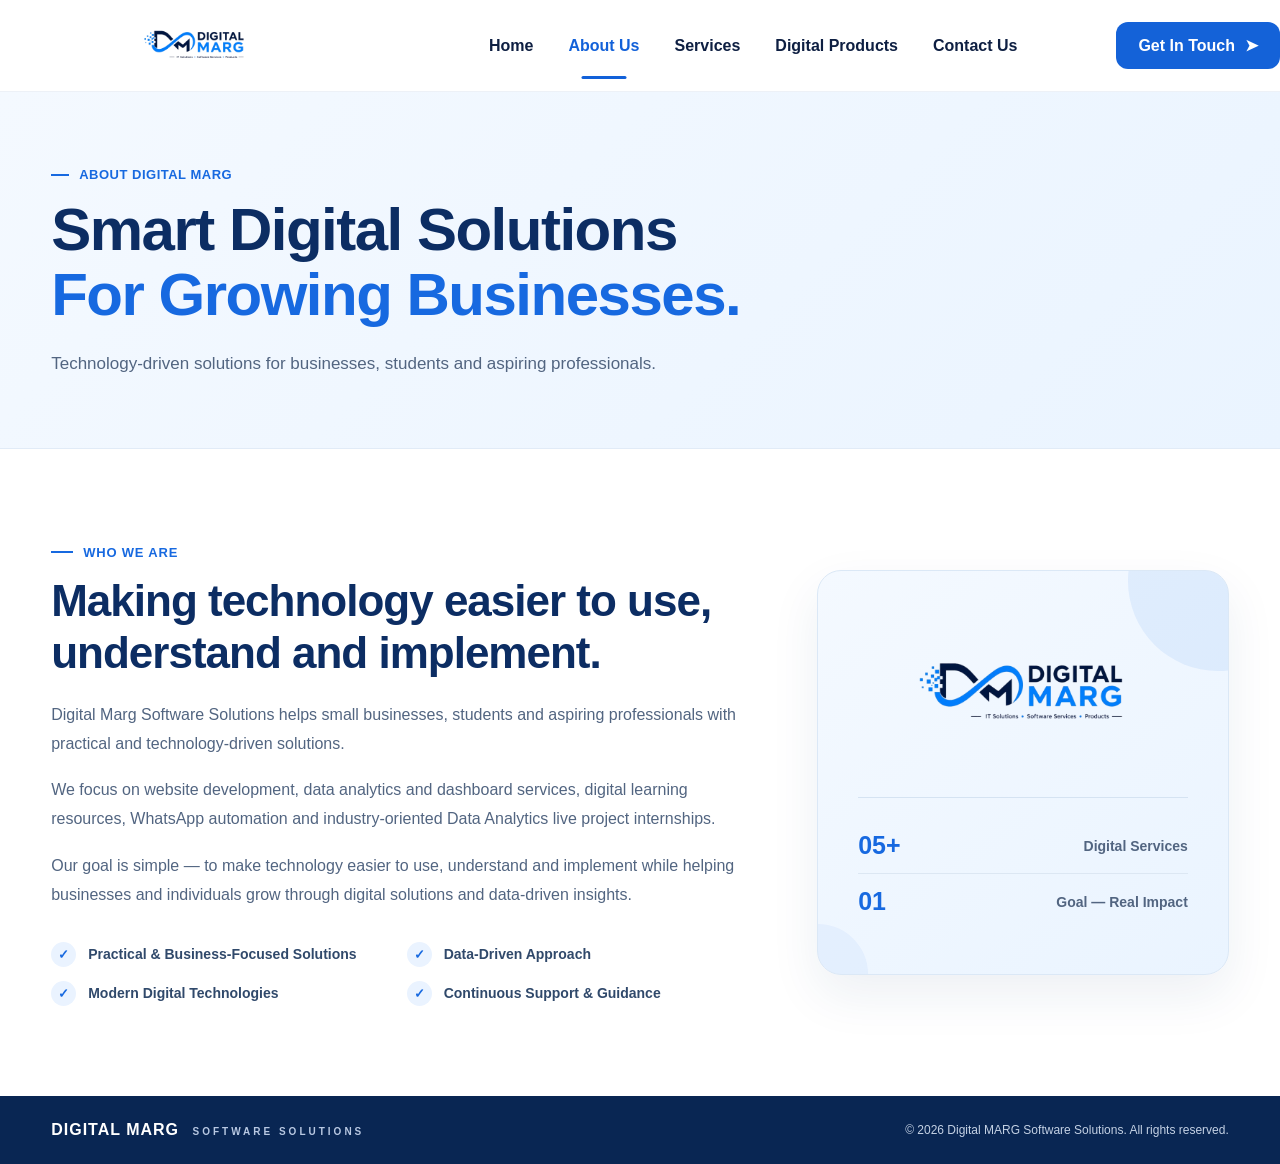
==== commit ba0c084d: "Update about.html" ====
--- a/about.html
+++ b/about.html
@@ -30,7 +30,7 @@
             <a href="index.html" class="brand">
 
                 <img src="image/DigitalYantra_Logo.png"
-                     alt="DigitalYantra Software Solutions"
+                     alt="Digital Marg Software Solutions"
                      class="brand-logo">
 
             </a>
@@ -144,7 +144,9 @@
             <div class="container about-grid">
 
 
-                <!-- LEFT CONTENT -->
+                <!-- =========================
+                     LEFT CONTENT
+                ========================== -->
 
                 <div class="about-content">
 
@@ -198,7 +200,9 @@
 
 
 
-                    <!-- ABOUT POINTS -->
+                    <!-- =========================
+                         ABOUT POINTS
+                    ========================== -->
 
                     <div class="about-points">
 
@@ -262,12 +266,12 @@
                 <div class="about-card">
 
 
-                    <!-- DigitalYantra Logo -->
+                    <!-- Digital Marg Logo -->
 
                     <div class="about-logo">
 
-                        <img src="image/DigitalYantra_Logo.jpg"
-                             alt="DigitalYantra Software Solutions">
+                        <img src="image/DigitalYantra_Logo.png"
+                             alt="Digital Marg Software Solutions">
 
                     </div>
 
@@ -278,7 +282,9 @@
 
 
 
-                    <!-- Statistics -->
+                    <!-- =========================
+                         STATISTICS
+                    ========================== -->
 
                     <div class="about-stat">
 
--- a/css/about.css
+++ b/css/about.css
@@ -270,7 +270,6 @@
     pointer-events: none;
 }
 
-
 .about-card::after {
     content: "";
 
@@ -296,11 +295,13 @@
 
 .about-logo {
     position: relative;
+
     z-index: 2;
 
     display: flex;
 
     align-items: center;
+
     justify-content: center;
 
     width: 100%;
@@ -308,21 +309,62 @@
     min-height: 150px;
 
     padding: 5px 0 20px;
-}
-
+
+    background: transparent;
+
+    overflow: visible;
+}
+
+
+/* =========================================================
+   LOGO IMAGE
+   ========================================================= */
 
 .about-logo img {
     display: block;
 
     width: 220px;
 
+    height: auto;
+
     max-width: 100%;
 
-    height: auto;
-
     object-fit: contain;
 
-    border-radius: 8px;
+    background: transparent;
+
+    border: none;
+
+    border-radius: 0;
+
+    box-shadow: none;
+
+    opacity: 1;
+
+    visibility: visible;
+
+    animation: none !important;
+
+    transition: none !important;
+
+    transform: none !important;
+}
+
+
+/* =========================================================
+   REMOVE ANY OLD LOGO EFFECTS
+   ========================================================= */
+
+.about-logo img:hover {
+    animation: none !important;
+
+    transition: none !important;
+
+    transform: none !important;
+
+    opacity: 1;
+
+    filter: none;
 }
 
 
@@ -513,11 +555,33 @@
         min-height: 130px;
 
         padding: 5px 0 18px;
+
+        background: transparent;
+
+        overflow: visible;
     }
 
 
     .about-logo img {
         width: 200px;
+
+        max-width: 90%;
+
+        height: auto;
+
+        background: transparent;
+
+        border: none;
+
+        border-radius: 0;
+
+        box-shadow: none;
+
+        animation: none !important;
+
+        transition: none !important;
+
+        transform: none !important;
     }
 
 
@@ -558,11 +622,25 @@
 
     .about-logo {
         min-height: 115px;
+
+        background: transparent;
     }
 
 
     .about-logo img {
         width: 180px;
+
+        max-width: 90%;
+
+        height: auto;
+
+        background: transparent;
+
+        animation: none !important;
+
+        transition: none !important;
+
+        transform: none !important;
     }
 
 
